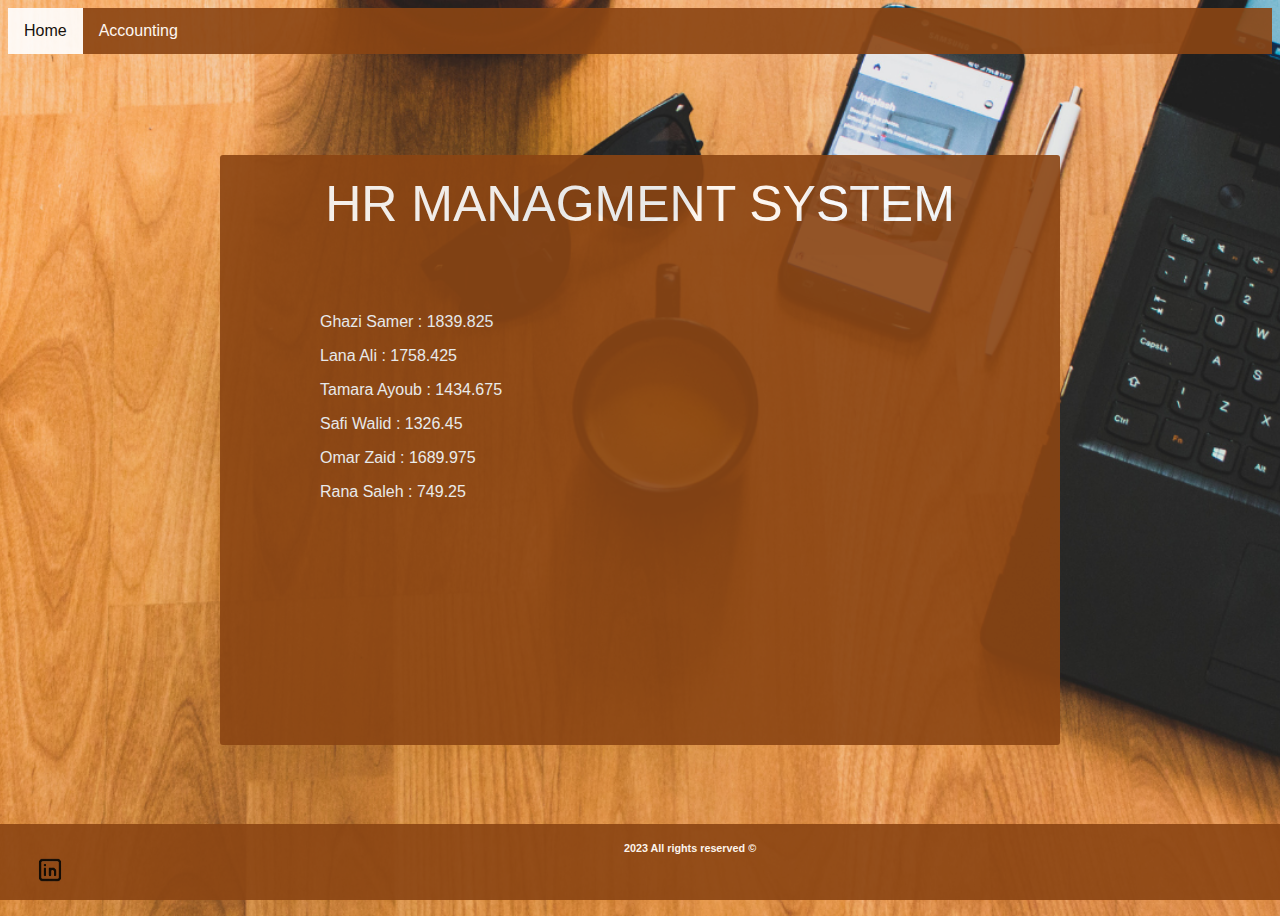
==== index.html @ 26891ddd "add constructor" ====
<!DOCTYPE html>
 <html lang="en">
 <head>
    <meta charset="UTF-8">
    <meta http-equiv="X-UA-Compatible" content="IE=edge">
    <meta name="viewport" content="width=device-width, initial-scale=1.0">
    <title>Home</title>
    <link rel ="stylesheet" href="styles.css">
 </head>
 <body>

    <div class="topnav">
        <a class="active" href="index.html">Home</a>
        <a href="accounting.html">Accounting</a>
      </div>
    

      <main>
      <div class="box">
      
           <span class="text-center">HR managment System</span>
           <script src="app.js"></script>
         </div>  
      </main>


    <div class="buttomnav">
        <h5>2023 All rights reserved &copy; <a href="#" target="blank" title="#"> <img src="1.png" width="100px"></h5>
    
   </div>

    
     
  
   
     
   
 </body>
 </html>
---- styles.css ----
body{

	background-position: center;
  background-image:url("Name.png");
    background-origin: content-box;
    background-repeat: no-repeat;
    background-size: cover;
	  min-height:100vh;
	  font-family: 'Noto Sans', sans-serif;
}

.mySlides {display: none}


/*styling nav bar*/
.topnav {
  background-color:#8b4513;
  overflow: hidden;
  opacity: 0.9;

}

.topnav a {
  float: left;
  color: white;
  text-align: center;
  padding: 14px 16px;
  text-decoration: none;
  font-size: 16px;
}

.topnav a:hover {
  background-color:white;
  color: black;
}

.topnav a.active {
  background-color:white;
  color: black;
}


/*styling table*/
.box{
	position:absolute;
	left:50%;
	top:50%;
	transform: translate(-50%,-50%);
  background-color:#8b4513;
	border-radius:3px;
	padding:70px 100px;
  width: 50%;
  height: 50%;
  opacity: 0.9;
  color: aliceblue;
 
}

.text-center{
	color:white;	
	text-transform:uppercase;
    font-size: 50px;
    margin: -50px 0 80px 0;
    display: block;
    text-align: center;
}


/*styling buttom bar*/
.buttomnav {

    background-color:#8b4513;
    overflow: hidden;
    opacity: 0.9;
    color: white;
    text-align: center;
    position: fixed;
    z-index: 100; 
    bottom: 0; 
    left: 0;
    width: 100%;
    font-size: small;
    margin: 0%;
    text-align: center;
    float: inline-end;

  }


  a{
    float: left;
  }
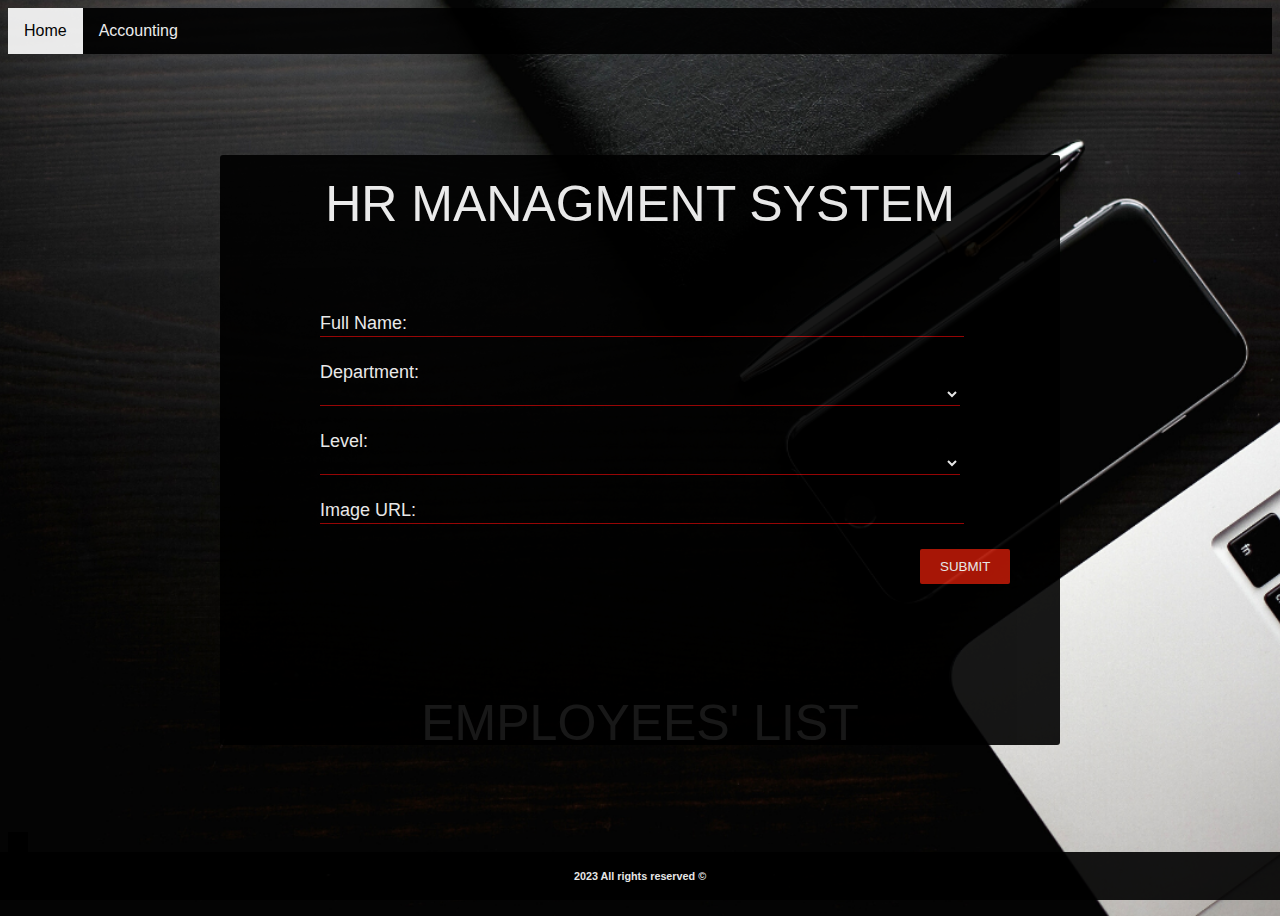
==== commit 4d77609e: "adding new bransh" ====
--- a/index.html
+++ b/index.html
@@ -9,31 +9,80 @@
  </head>
  <body>
 
+
+    <header>
     <div class="topnav">
         <a class="active" href="index.html">Home</a>
         <a href="accounting.html">Accounting</a>
       </div>
+    </header>
     
 
       <main>
-      <div class="box">
-      
-           <span class="text-center">HR managment System</span>
-           <script src="app.js"></script>
-         </div>  
+        <div class="box2">
+          <section>
+          <span class="text-center2">HR managment System</span>
+          <form id="employeesForm">
+          <div class="input-container2">
+              <input type="text" id="fullName" name="fullName" required=""/>
+              <label>Full Name:</label>		
+          </div>
+        
+
+          <div class="select-container2">
+            <label> Department: </label>
+            <select id="department" name="department" class="select">
+           
+            <option selected> </option>
+            <option value="1">Administration</option>
+            <option value="2">Marketing</option>
+            <option value="3">Development</option>
+            <option value="4">Finance</option>
+          </select>
+          </div>
+          
+            
+          <div class="select-container2">
+            <label> Level: </label>
+            <select id="level" name="level" class="select">
+            <option selected></option>
+            <option value="1">Junior</option>
+            <option value="2">Mid-Senior</option>
+            <option value="3">Senior</option>
+          </select>
+          </div>
+          
+         
+          <div class="input-container2">		
+              <input type="text" id="image" name="image" required=""/>
+              <label>Image URL:</label>
+          </div>
+
+
+          <button type="submit" class="btn" value="add new employee">submit</button>
+        </div>  
+      </form>	
+    </section> 
+  
+
+    <span class="text-center3"> Employees' list</span>
+    <div class="flex-container">
+      <div><section id="cardSection"></section></div>
+    </div>
+  </div>
       </main>
 
-
+    <footer>
     <div class="buttomnav">
-        <h5>2023 All rights reserved &copy; <a href="#" target="blank" title="#"> <img src="1.png" width="100px"></h5>
-    
+        <h5>2023 All rights reserved &copy;</h5>
    </div>
+  </footer>
 
     
      
-  
-   
-     
+
+
+   <script src="app.js"></script>  
    
  </body>
  </html>--- a/styles.css
+++ b/styles.css
@@ -1,9 +1,7 @@
 body{
-
+  background-image: url("bg.png");
 	background-position: center;
-  background-image:url("Name.png");
     background-origin: content-box;
-    background-repeat: no-repeat;
     background-size: cover;
 	  min-height:100vh;
 	  font-family: 'Noto Sans', sans-serif;
@@ -14,7 +12,7 @@
 
 /*styling nav bar*/
 .topnav {
-  background-color:#8b4513;
+  background-color:black;
   overflow: hidden;
   opacity: 0.9;
 
@@ -40,22 +38,6 @@
 }
 
 
-/*styling table*/
-.box{
-	position:absolute;
-	left:50%;
-	top:50%;
-	transform: translate(-50%,-50%);
-  background-color:#8b4513;
-	border-radius:3px;
-	padding:70px 100px;
-  width: 50%;
-  height: 50%;
-  opacity: 0.9;
-  color: aliceblue;
- 
-}
-
 .text-center{
 	color:white;	
 	text-transform:uppercase;
@@ -69,7 +51,7 @@
 /*styling buttom bar*/
 .buttomnav {
 
-    background-color:#8b4513;
+    background-color:black;
     overflow: hidden;
     opacity: 0.9;
     color: white;
@@ -91,6 +73,168 @@
     float: left;
   }
 
+
+
+ /*styling box2*/
+.box2{
+	position:absolute;
+	left:50%;
+  right: 50%;
+	top:50%;
+	transform: translate(-50%,-50%);
+  background-color:black;
+	border-radius:3px;
+	padding:70px 100px;
+  width: 50%;
+  height: 50%;
+  opacity: 0.9;
+ 
+}
+
+
+
+.text-center2{
+	color:white;	
+	text-transform:uppercase;
+    font-size: 50px;
+    margin: -50px 0 80px 0;
+    display: block;
+    text-align: center;
+}
+
+.input-container2{
+	position:relative;
+	margin-bottom:25px;
+}
+.input-container2 label{
+	position:absolute;
+	top:0px;
+	left:0px;
+	font-size:18px;
+	color:white;	
+	transition: all 0.5s ease-in-out;
+}
+
+.btn{
+	color:white;
+	background-color:#b91907;
+	outline: none;
+  border: 0;
+  color: white;
+	padding:10px 20px;
+	text-transform:uppercase;
+	margin-left:600px;
+  margin-top: 0px;
+	border-radius:2px;
+	cursor:pointer;
+	position:relative;
+}
+
+.input-container2 input{ 
+  border:0;
+  border-bottom:1px solid rgb(165, 4, 4);  
+  background:transparent;
+  width:100%;
+  font-size:18px;
+  color:white;
+  
+}
+
+.input-container2 input:focus{ 
+ border:none;	
+ outline:none;
+ border-bottom:1px solid #ad1505;	
+}
+
+
+.input-container2 input:focus ~ label,
+.input-container2 input:valid ~ label{
+	top:-12px;
+	font-size:12px;
+}
+
+
+
+
+.select-container2{
+	position:relative;
+	margin-bottom:25px;
+}
+.select-container2 label{
+	position:relative;
+	top:0px;
+	left:0px;
+	font-size:25px;
+	color:white;	
+	transition: all 0.5s ease-in-out;
+  font-size: 18px;
+}
+
+.select-container2 select{ 
+  border:0;
+  border-bottom:1px solid rgb(165, 4, 4);  
+  background:transparent;
+  width:100%;
+  font-size:18px;
+  color:white;
+  
+}
+
+.select-container2 select:focus{ 
+ border:none;	
+ outline:none;
+ border-bottom:1px solid #ad1505;	
+}
+
+
+.select-container2 select:focus ~ label,
+.select-container2 select:valid ~ label{
+	top:-12px;
+	font-size:12px;
+}
+
+  
+  
+.select-container2 option
+{
+  color: #b91907;
+
+}
+
+
+.text-center3{
+	color:white;	
+	text-transform:uppercase;
+    font-size: 50px;
+    margin: -50px 0 80px 0;
+    display: block;
+    text-align: center;
+    margin-top: 640px;
+}
+
+.flex-container {
+  display: flex;
+  flex-wrap: wrap;
+  background-color: black;
+  float: left;
+  width: auto;
+  font-size: medium;
+}
+
+.flex-container div {
+  background-color: white;
+  width: auto;
+  margin: 10px;
+  text-align: center;
+  line-height: 20px;
+  font-size: 20px;
+
+}  
+
+
+
+  
+
   
 
 
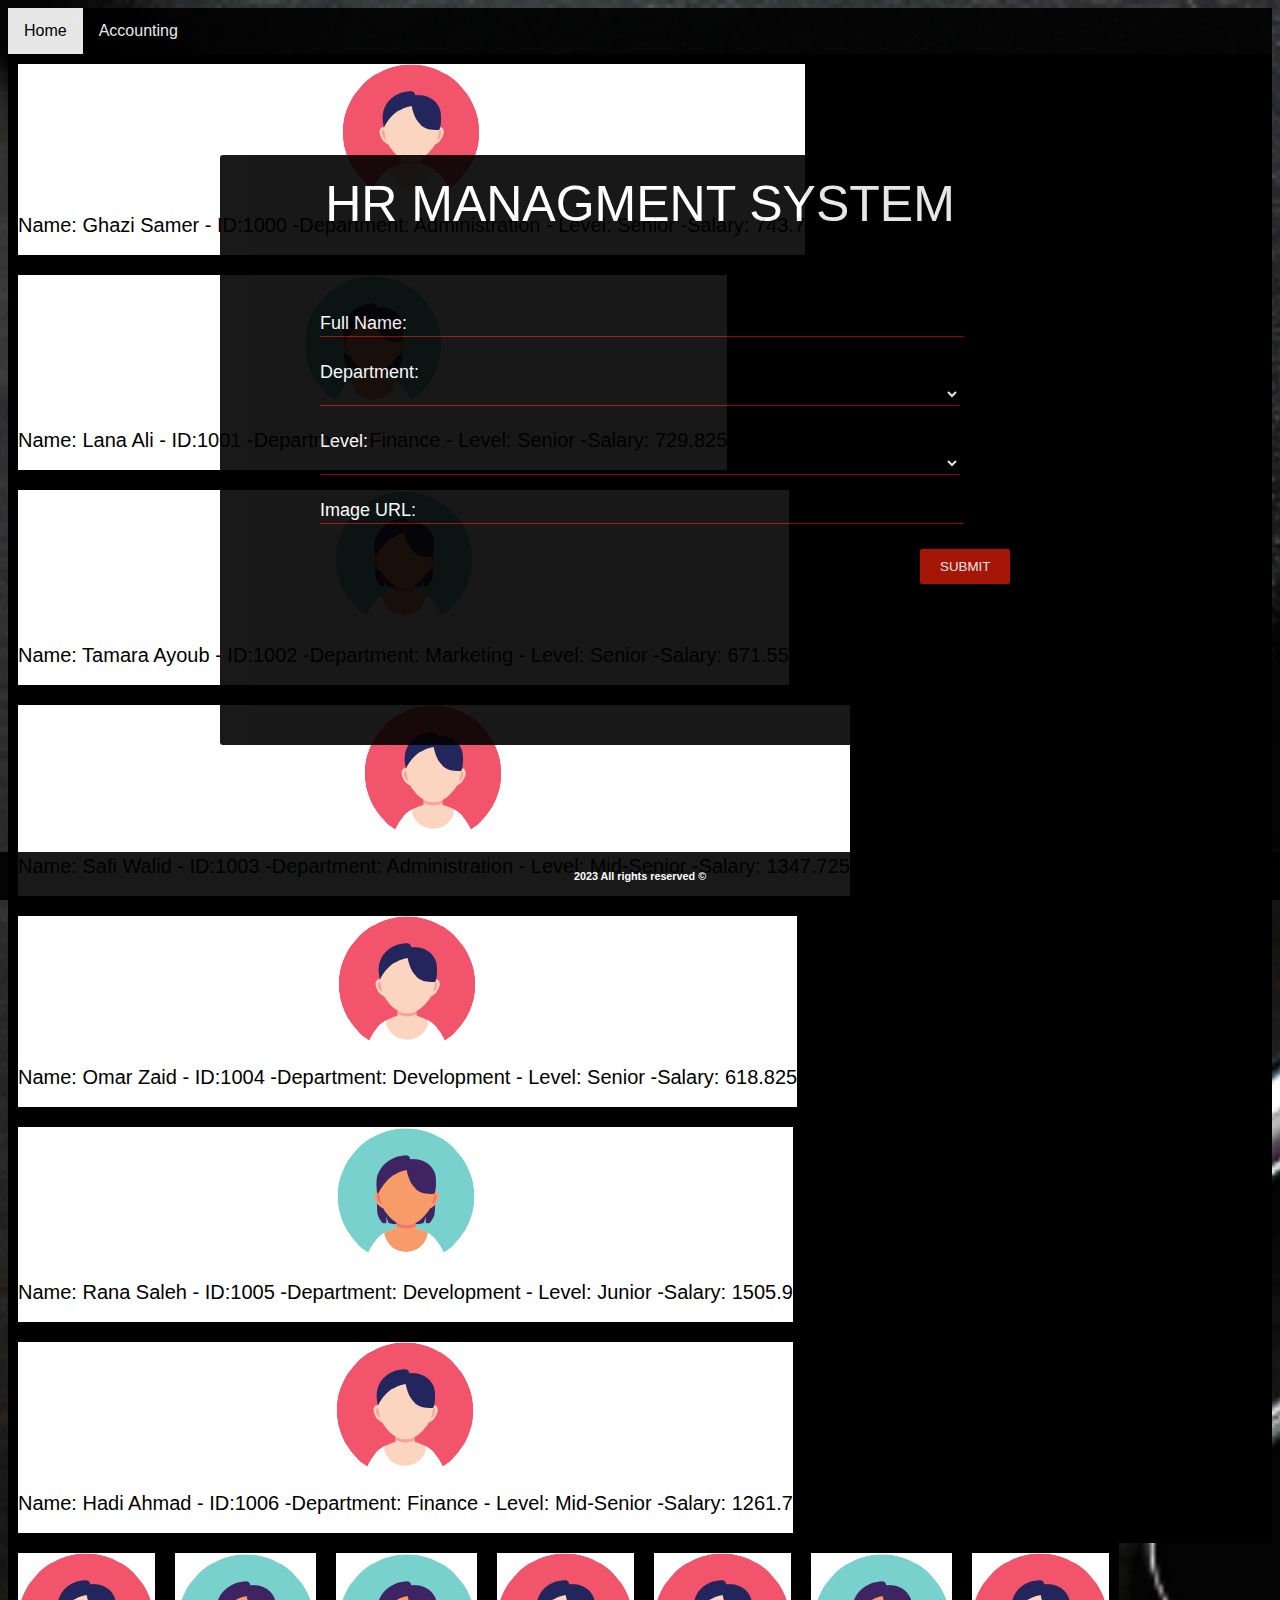
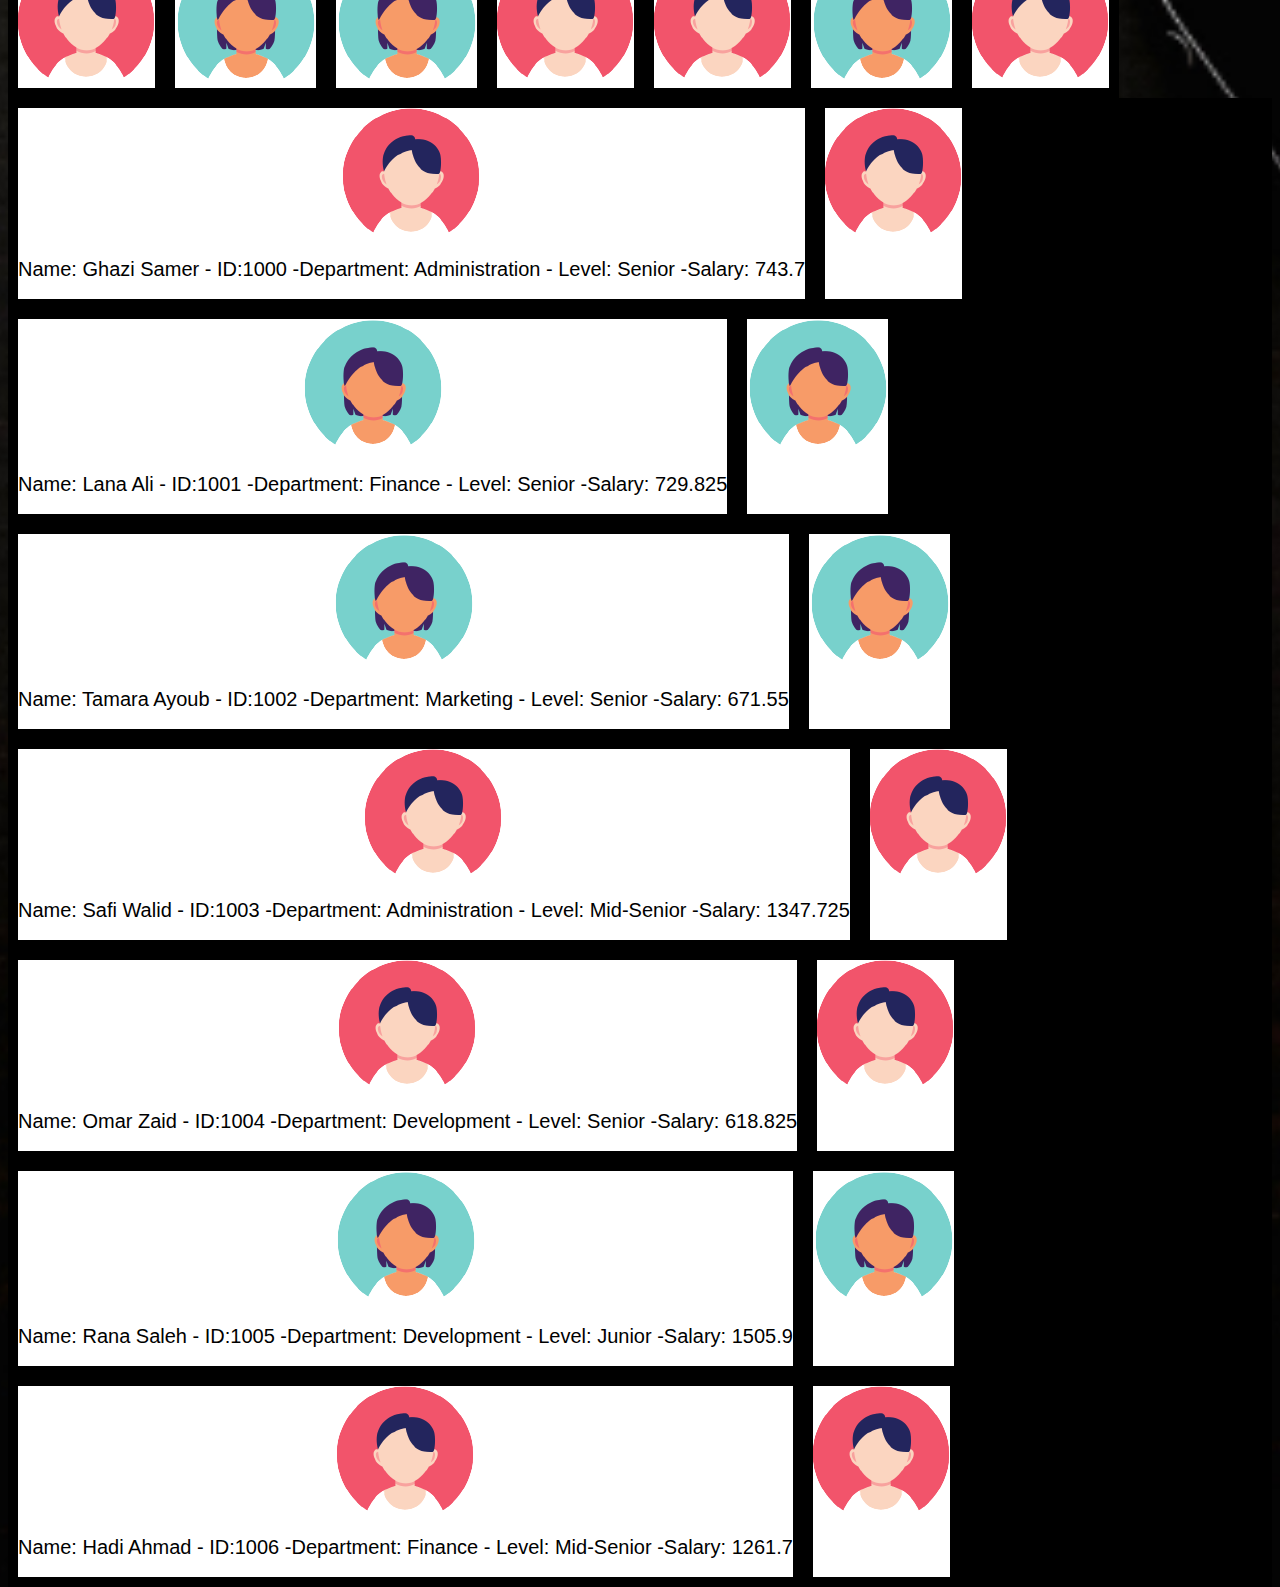
==== commit b4e70310: "isert cards and tables" ====
--- a/index.html
+++ b/index.html
@@ -64,12 +64,15 @@
       </form>	
     </section> 
   
+  <div>
+    <div class="flex-container" id="Marketing"></div>
+    <div class="flex-container" id="Development"></div>
+    <div class="flex-container" id="Finance"></div>
+    <div class="flex-container" id="Administration"></div>
+    <div><section id="cardSection"></section></div>
+    </div>
 
-    <span class="text-center3"> Employees' list</span>
-    <div class="flex-container">
-      <div><section id="cardSection"></section></div>
-    </div>
-  </div>
+    
       </main>
 
     <footer>
@@ -79,9 +82,7 @@
   </footer>
 
     
-     
-
-
+  
    <script src="app.js"></script>  
    
  </body>
--- a/styles.css
+++ b/styles.css
@@ -232,6 +232,52 @@
 }  
 
 
+/*styling the table*/
+.text-center4{
+	color:white;	
+	text-transform:uppercase;
+    font-size: 50px;
+    margin: -50px 0 80px 0;
+    display: block;
+    text-align: center;
+    margin-top: 20px;
+} 
+
+.customers {
+  font-family: 'Gill Sans', 'Gill Sans MT', Calibri, 'Trebuchet MS', sans-serif;
+  border-collapse: collapse;
+  width: 100%;
+}
+
+.customers td, .customers th {
+  border: 1px solid #ddd;
+  padding: 8px;
+  font-family: 'Gill Sans', 'Gill Sans MT', Calibri, 'Trebuchet MS', sans-serif;
+  width: 100%;
+
+}
+.customers tr{
+background-color:black;
+opacity: .9;
+color: white;
+
+}
+
+.customers tr:hover 
+{background-color:black;
+  opacity: 0.9;
+}
+
+.customers th {
+  padding-top: 12px;
+  padding-bottom: 12px;
+  text-align: left;
+  background-color:rgb(165, 4, 4) ;
+  opacity: 0.9;
+  color: white;
+}
+
+
 
   
 
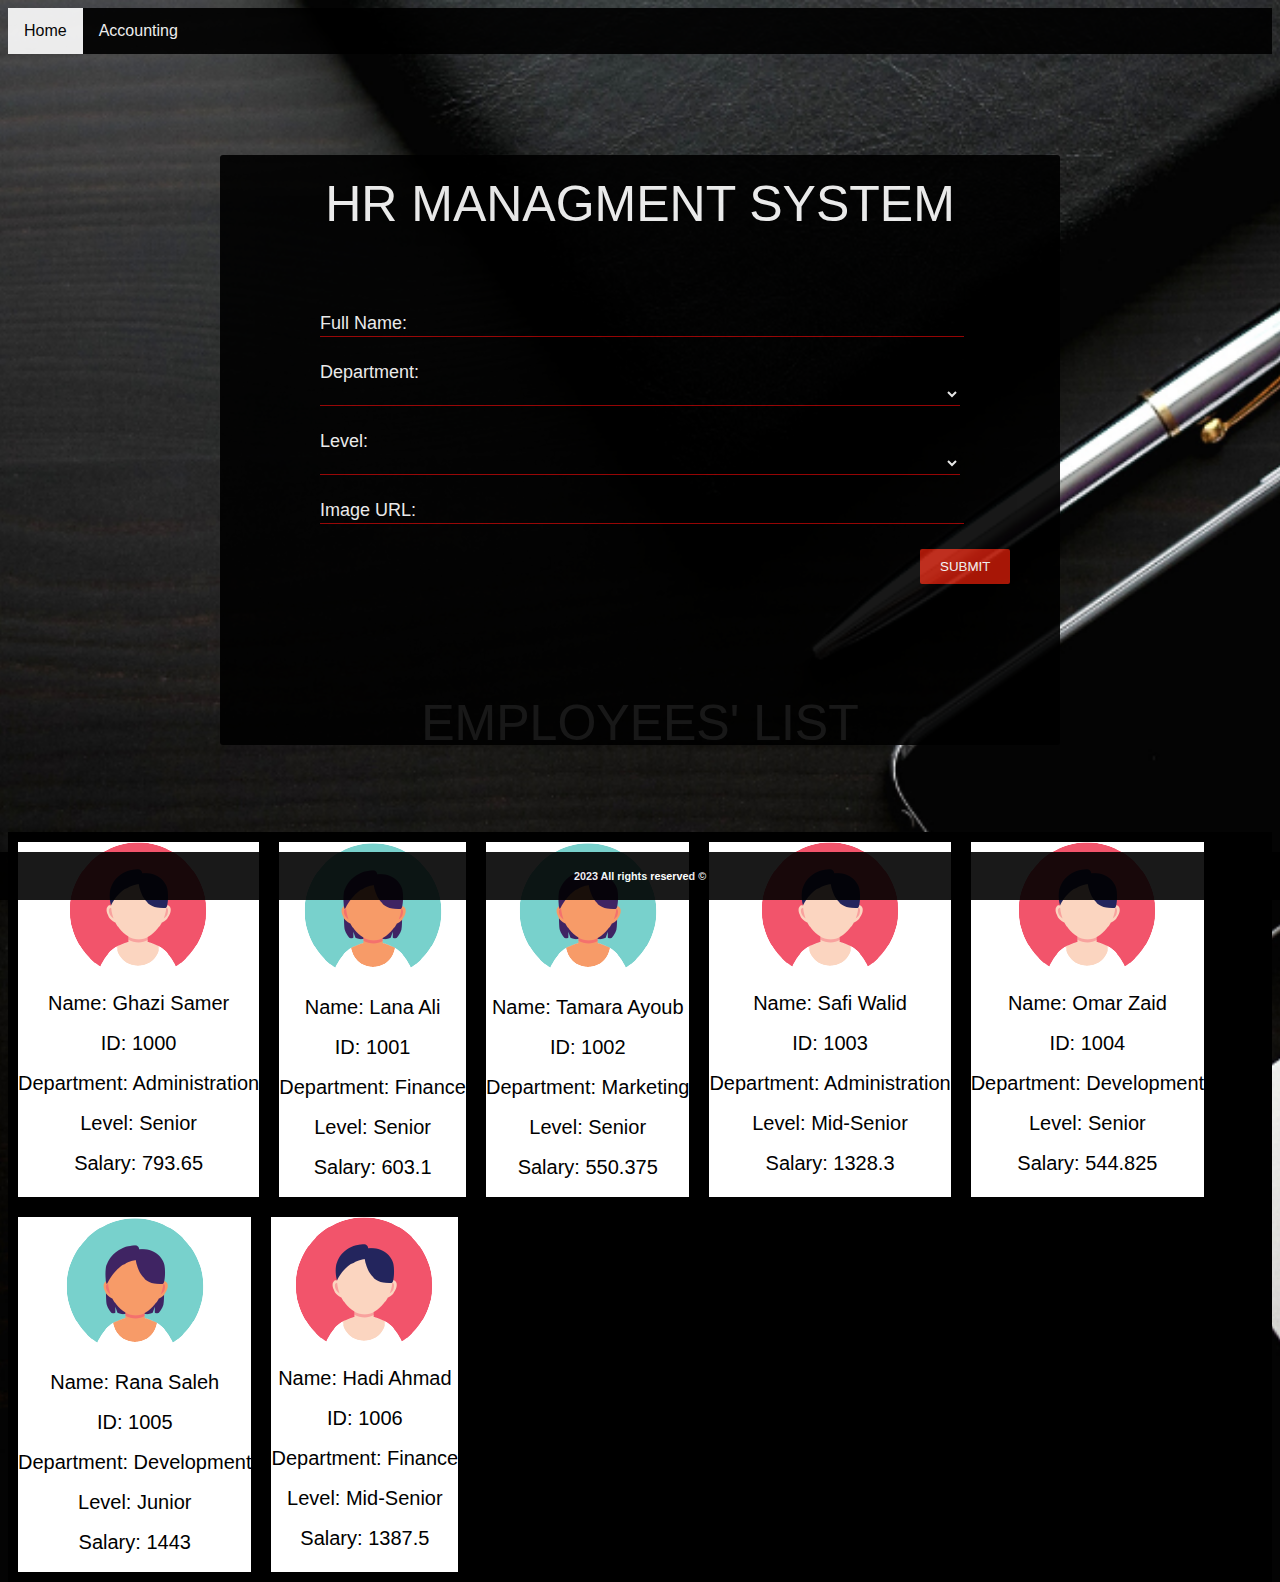
==== commit c384a456: "calculations done" ====
--- a/index.html
+++ b/index.html
@@ -64,12 +64,12 @@
       </form>	
     </section> 
   
+    <span class="text-center3">Employees' List</span>
   <div>
     <div class="flex-container" id="Marketing"></div>
     <div class="flex-container" id="Development"></div>
     <div class="flex-container" id="Finance"></div>
     <div class="flex-container" id="Administration"></div>
-    <div><section id="cardSection"></section></div>
     </div>
 
     
--- a/styles.css
+++ b/styles.css
@@ -219,6 +219,7 @@
   float: left;
   width: auto;
   font-size: medium;
+  
 }
 
 .flex-container div {
